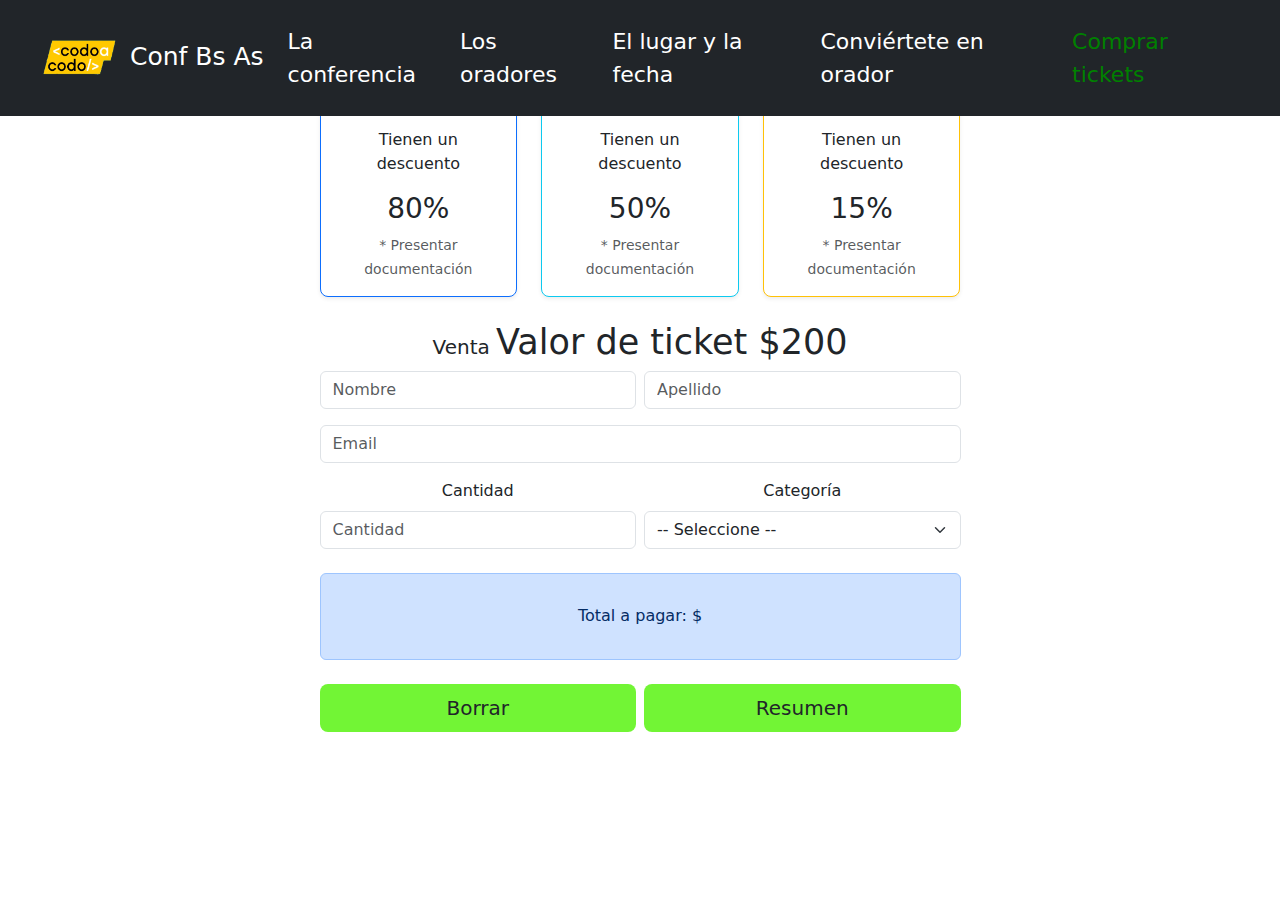
==== comprar-tickets.html @ fd96160b "javascript" ====
<!DOCTYPE html>
<html lang="es">

<head>
    <meta charset="UTF-8">
    <meta http-equiv="X-UA-Compatible" content="IE=edge">
    <meta name="viewport" content="width=device-width, initial-scale=1.0">
    <link rel="stylesheet" href="https://cdn.jsdelivr.net/npm/bootstrap@5.2.3/dist/css/bootstrap.min.css">
    <link rel="stylesheet" href="https://cdn.jsdelivr.net/npm/bootstrap@5.2.3/dist/js/bootstrap.bundle.min.js">
    <link rel="stylesheet" href="https://cdnjs.cloudflare.com/ajax/libs/font-awesome/6.4.0/css/all.min.css">
    <link rel="stylesheet" href="estilos.css">
    <title>Trabajo practico integrador</title>
</head>
<!-- navbar inicia -->

<body>
    <main>
        <nav class="navbar navbar-dark bg-dark fixed-top navbar-expand-lg">
            <div class="container-fluid">
                <a class="navbar-brand" href="index.html">
                    <img src="./img/codoacodo.png" alt="logo Codo a Codo">Conf Bs As</a>
                <button class="navbar-toggler" type="button" data-bs-toggle="collapse"
                    data-bs-target="#navbarSupportedContent" aria-controls="navbarSupportedContent"
                    aria-expanded="false" aria-label="Toggle navigation">
                    <span class="navbar-toggler-icon"></span>
                </button>
                <div class="collapse navbar-collapse justify-content-end" id="navbarSupportedContent">
                    <ul class="navbar-nav mb-2 mb-lg-0">
                        <li class="nav-item">
                            <a class="nav-link active" aria-current="page" href="#">La conferencia</a>
                        </li>
                        <li class="nav-item">
                            <a class="nav-link" href="#oradores">Los oradores</a>
                        </li>
                        <li class="nav-item">
                            <a class="nav-link" href="#lugar">El lugar y la fecha</a>
                        </li>
                        <li class="nav-item">
                            <a class="nav-link" href="#form-orador">Conviértete en orador</a>
                        </li>
                        <li class="nav-item">
                            <a class="nav-link btn-compra-tickets" href="comprar-tickets.html">Comprar tickets</a>
                        </li>
                    </ul>
                </div>
            </div>
        </nav>
    </main>
    <!-- navbar fin -->

    <!-- form precios inicia -->
    <main>

        <section class="container pt-section">
            <div class="row justify-content-center">
                <div class="col-lg-8 col-xl-7">

                    <div class="row row-cols-1 row-cols-md-3 text-center">
                        <div class="col">
                            <div class="card mb-4 rounded-3 shadow-sm border-primary">
                                <div class="card-header py-3 text-white bg-primary border-primary">
                                    <h4 class="my-0 fw-normal">Estudiante</h4>
                                </div>
                                <div class="card-body">
                                    <p>Tienen un descuento</p>
                                    <h3 class="card-title pricing-card-title">80%</h3>
                                    <small class="fw-light text-muted mt-3">* Presentar documentación</small>
                                </div>
                            </div>
                        </div>
                        <div class="col">
                            <div class="card mb-4 rounded-3 shadow-sm border-info">
                                <div class="card-header py-3 text-white bg-info border-info">
                                    <h4 class="my-0 fw-normal">Trainee</h4>
                                </div>
                                <div class="card-body">
                                    <p>Tienen un descuento</p>
                                    <h3 class="card-title pricing-card-title">50%</h3>
                                    <small class="fw-light text-muted mt-3">* Presentar documentación</small>
                                </div>
                            </div>
                        </div>
                        <div class="col">
                            <div class="card mb-4 rounded-3 shadow-sm border-warning">
                                <div class="card-header py-3 text-white bg-warning border-warning">
                                    <h4 class="my-0 fw-normal">Junior</h4>
                                </div>
                                <div class="card-body">
                                    <p>Tienen un descuento</p>
                                    <h3 class="card-title pricing-card-title">15%</h3>
                                    <small class="fw-light text-muted mt-3">* Presentar documentación</small>
                                </div>
                            </div>
                        </div>
                    </div>

                    <h2 class="titulo-gral">Venta <span>Valor de ticket $200</span></h2>

                    <form action="">
                        <div class="row gx-2">
                            <div class="col-md mb-3">
                                <input type="text" class="form-control" placeholder="Nombre" aria-label="Nombre"
                                    id="nombre" required>
                            </div>
                            <div class="col-md mb-3">
                                <input type="text" class="form-control" placeholder="Apellido" aria-label="Apellido"
                                    id="apellido" required>
                            </div>
                        </div>
                        <div class="row">
                            <div class="col mb-3">
                                <input type="email" class="form-control" placeholder="Email" aria-label="Email"
                                    id="mail" required>
                            </div>
                        </div>
                        <div class="row gx-2">
                            <div class="col-md mb-3">
                                <label for="cantidadTickets" class="form-label">Cantidad</label>
                                <input type="number" class="form-control" placeholder="Cantidad" aria-label="Cantidad"
                                    id="cantidadTickets" min="1" required>
                            </div>
                            <div class="col-md mb-3">
                                <label for="categoriaSelect" class="form-label">Categoría</label>
                                <select class="form-select" aria-label="Categoría" id="categoriaSelect">
                                    <option value="" selected>-- Seleccione --</option>
                                    <option value="0">Sin Categoria</option>
                                    <option value="1">Estudiante</option>
                                    <option value="2">Trainee</option>
                                    <option value="3">Junior</option>
                                </select>
                            </div>
                        </div>
                        <div class="alert alert-primary mt-2 mb-4" role="alert">
                            Total a pagar: $ <span id="totalPago" class="align-middle"></span>
                        </div>
                        <div class="row gx-2">
                            <div class="col-md mb-3">
                                <button type="reset" class="w-100 btn btn-lg btn-form" id="btnBorrar">Borrar</button>
                            </div>
                            <div class="col-md mb-3">
                                <button type="button" class="w-100 btn btn-lg btn-form" id="btnResumen">Resumen</button>
                            </div>
                        </div>
                    </form>
                </div>
            </div>
        </section>

    </main>
    <!-- form precios fin -->

        <!-- footer inicia
        <footer id="main-footer">
            <div class="container">
                <ul class="nav justify-content-center justify-content-lg-between align-items-center" id="listafooter">
                    <li class="nav-item">
                        <a class="nav-link" href="#">Preguntas <br> frecuentes</a>
                    </li>
                    <li class="nav-item">
                        <a class="nav-link" href="#">Contáctanos</a>
                    </li>
                    <li class="nav-item">
                        <a class="nav-link" href="#">Prensa</a>
                    </li>
                    <li class="nav-item">
                        <a class="nav-link" href="#">Conferencias</a>
                    </li>
                    <li class="nav-item">
                        <a class="nav-link" href="#">Términos y <br> condiciones</a>
                    </li>
                    <li class="nav-item">
                        <a class="nav-link" href="#">Privacidad</a>
                    </li>
                    <li class="nav-item">
                        <a class="nav-link" href="#">Estudiantes</a>
                    </li>
                </ul>
            </div>
        </footer>
        footer fin -->
        
        <script src="script.js"></script>
    
        <script src="https://cdn.jsdelivr.net/npm/@popperjs/core@2.11.6/dist/umd/popper.min.js"
            integrity="sha384-oBqDVmMz9ATKxIep9tiCxS/Z9fNfEXiDAYTujMAeBAsjFuCZSmKbSSUnQlmh/jp3" crossorigin="anonymous">
        </script>
        <script src="https://cdn.jsdelivr.net/npm/bootstrap@5.2.3/dist/js/bootstrap.min.js"
            integrity="sha384-cuYeSxntonz0PPNlHhBs68uyIAVpIIOZZ5JqeqvYYIcEL727kskC66kF92t6Xl2V" crossorigin="anonymous">
        </script>
    </body>
    
    </html>
---- estilos.css ----
*{
    margin: 0;
    padding: 0;
    box-sizing: border-box;
}

img{
    width: 100px;
}

.container-fluid{
    height: 100px;
    padding: 30px;
    font-size: 22px;
}
.navbar-brand{
    font-size: 25px;
}
.nav-link.btn-compra-tickets{
    color: green;
}
.container-fluid-fondo{
    background-image: linear-gradient(
        rgba(0,0,0,0.5),
        rgba(0,0,0,0.5)
    ), url(./img/ba1.jpg);
    background-position: center;
    background-repeat: no-repeat;
    background-size: cover;
    padding-top: 450px;
}
.conf{
    color: white;
    font-size: 22px;
    text-align: center;
    padding-right: 150px;
    padding-left: 850px;
    padding-bottom: 300px;
    text-align: right;
}
.hconf{
    font-size: 30px;
}
.pconf{
    font-size: 22px;
}
.titulo1{
    text-align: center;
    font-size: 20px;
}
span{
    font-size: 35px;
}
.row.row-cols-1.row-cols-md-3.g-4{    
    padding: 0 100px;
}
#ora{
    height: 600px;
}
.card-body{
    padding: 15px;
}
p{
    font-size: 16px;
}
.img-fluid{
    width: 100%;
}
.col-md.text-light{
    background-color: rgb(39, 43, 40);
    padding: 15px;
}
.col-lg-8.col-xl-7{
    padding-top: 50px;
    height: 500px;
    text-align: center;
}
h2{
    font-size: 20px;
}
#emailHelp{
    text-align: left;
}
.btn.btn-lg.btn-form{
    background-color: rgb(114, 245, 53);
}
#main-footer{
    background-color: rgb(10, 97, 119);
    height: 150px;
    text-align: center;
}
.nav-link{
    color: white;
}
#listafooter{
    padding-top: 50px;
}
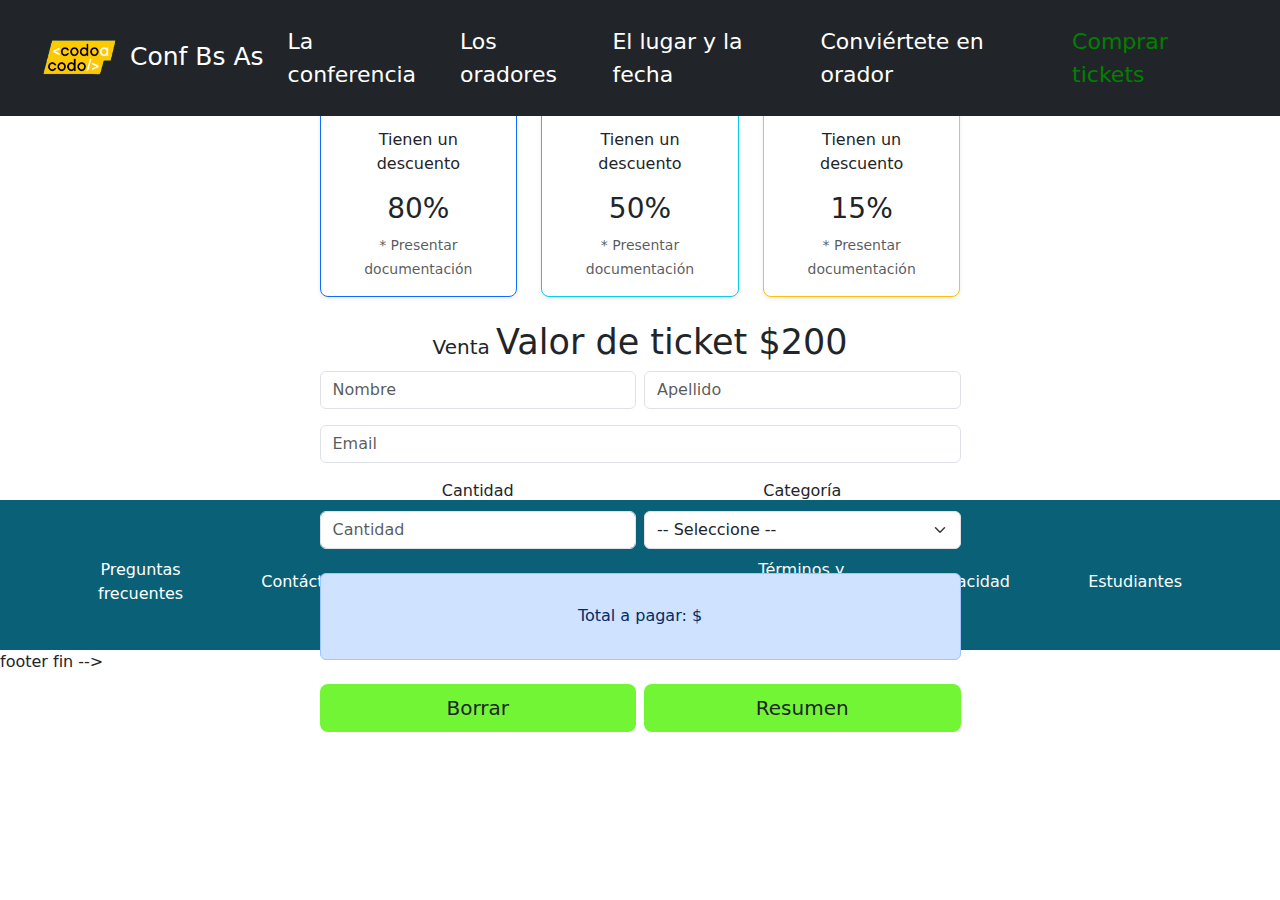
==== commit 34abda95: "javascript" ====
--- a/comprar-tickets.html
+++ b/comprar-tickets.html
@@ -149,7 +149,7 @@
     </main>
     <!-- form precios fin -->
 
-        <!-- footer inicia
+        <!--footer inicia -->
         <footer id="main-footer">
             <div class="container">
                 <ul class="nav justify-content-center justify-content-lg-between align-items-center" id="listafooter">
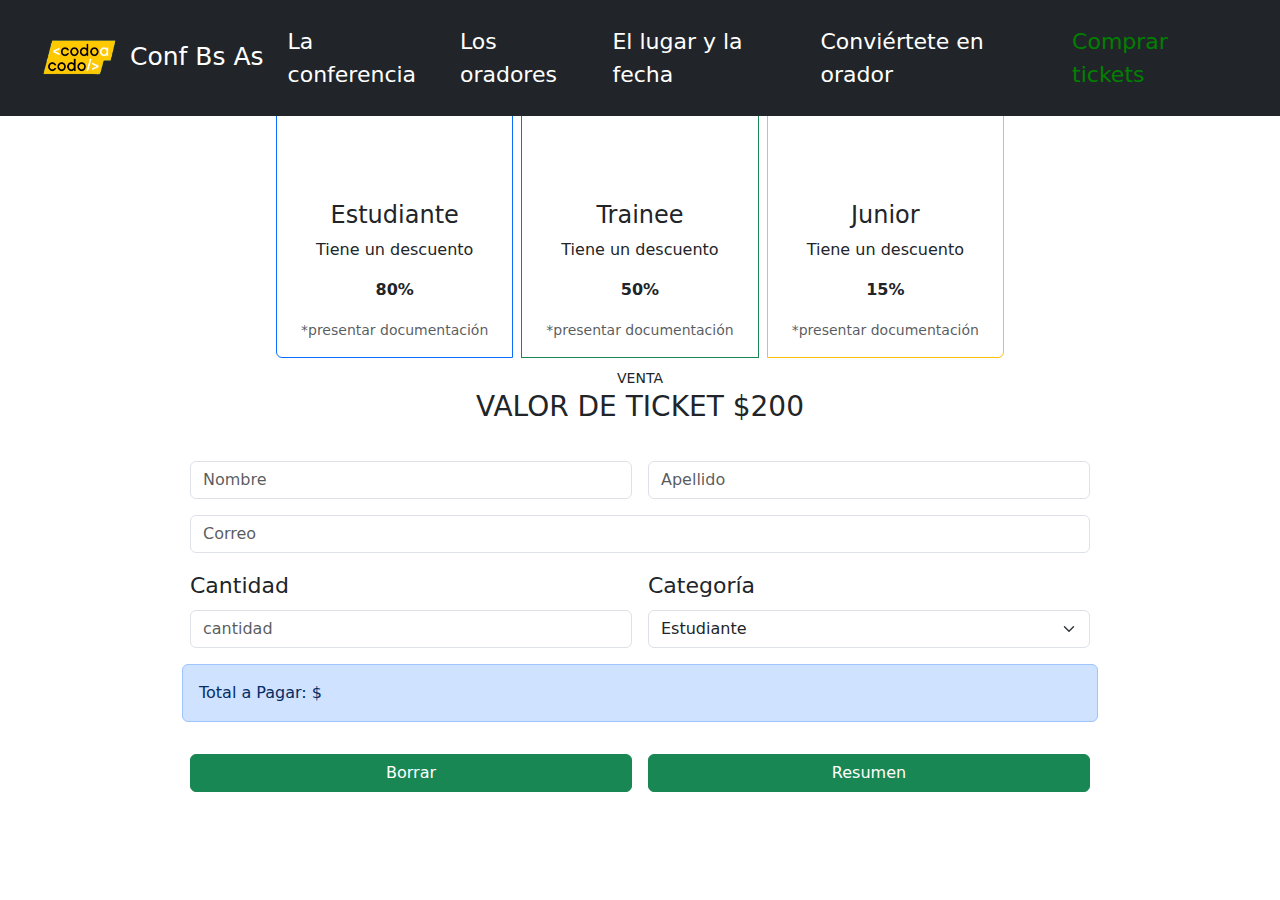
==== commit 49851f24: "tp integrador js" ====
--- a/comprar-tickets.html
+++ b/comprar-tickets.html
@@ -48,145 +48,111 @@
     </main>
     <!-- navbar fin -->
 
-    <!-- form precios inicia -->
-    <main>
 
-        <section class="container pt-section">
-            <div class="row justify-content-center">
-                <div class="col-lg-8 col-xl-7">
+     <!-- Cards descuento  -->
+     <div class="container fluid d-flex justify-content-center ">
+        <!--Card 1-->
+      <div class="card-group "  style="width: 46rem;">
+        <div class="card border border-primary text-center mx-1">
+          <div class="card-boddy">
+            <p class="card-text h4">Estudiante</p>
+            <p class="card-text">Tiene un descuento</p>
+            <p class="card-text"> <strong>80%</strong></p>
+            <p class="card-text text-muted"> <small> *presentar documentación</small></p>
+          </div>
+        </div>
+        <!--Card 2-->
+        <div class="card border border-success text-center mx-1" >
+          <div class="card-boddy">
+            <p class="card-text h4">Trainee</p>
+            <p class="card-text">Tiene un descuento</p>
+            <p class="card-text"> <strong>50%</strong></p>
+            <p class="card-text text-muted"><small> *presentar documentación</small></p>
+          </div>
+        </div>
+        <!--Card 3-->
+        <div class="card border border-warning text-center mx-1" >
+          <div class="card-boddy">
+            <p class="card-text h4">Junior</p>
+            <p class="card-text">Tiene un descuento</p>
+            <p class="card-text"> <strong>15%</strong></p>
+            <p class="card-text text-muted"><small> *presentar documentación</small></p>
+          </div>
+        </div>
+      </div>
+    </div>
+     <!-- Fin Cards descuento  -->
+  
+      
+      <div>
+        <p class="text-uppercase pt-2 mb-0 text-center">
+          <small>venta</small>
+        </p>
+        <p class="h3 text-uppercase text-center">valor de ticket $200</p>
+      </div>
+      
+  
+  
+       <!-- Formulario  -->
+   
+      <div class="container-fluid col-9">
+      <form class="row g-3" id="compraEntradas">
+        
+        <div class="col-md-6">
+          <input type="text" class="form-control" id="inputNombre" placeholder="Nombre"  aria-label="Nombre" >
+        </div>
+        <div class="col-md-6">
+          <input type="text" class="form-control" id="inputApellido" placeholder="Apellido"  aria-label="Apellido">
+        </div>
+        <div class="col-12">
+          <input type="email" class="form-control" id="inputEmail" placeholder="Correo" aria-label="Correo">
+        </div>
+        
+        <div class="col-md-6">
+          <label for="inputCantidad" class="form-label">Cantidad</label>
+          <input type="text" class="form-control" id="inputCantidad" placeholder="cantidad">
+        </div>
+        <div class="col-md-6">
+          <label for="inputCategoria" class="form-label">Categoría</label>
+          <select id="inputCategoria" class="form-select" >
+            <option selected>Estudiante</option>
+            <option>Trainee</option>
+            <option>Junior</option>
+            <option>General</option>
+          </select>
+        </div>
+    
+        <div class="alert alert-primary " role="alert" >
+          <p class="mb-0" id="importeTotal">Total a Pagar: $</p>
+        </div>
+        
+        <div class="col">
+            <button class="btn btn-success col-sm-12  botonEnviar" type="button" id="btnBorrar" onclick="borrar();">Borrar</button>
+        </div>
+        <div class="col">
+            <button class="btn btn-success col-sm-12 botonEnviar" type="button" id="btnResumen"  onclick="calcularTotal();">Resumen</button>
+          </div>
+        </div>
+      
+      </form>
+    </div>
+  
+  
+      <!-- fin de Formulario  -->
 
-                    <div class="row row-cols-1 row-cols-md-3 text-center">
-                        <div class="col">
-                            <div class="card mb-4 rounded-3 shadow-sm border-primary">
-                                <div class="card-header py-3 text-white bg-primary border-primary">
-                                    <h4 class="my-0 fw-normal">Estudiante</h4>
-                                </div>
-                                <div class="card-body">
-                                    <p>Tienen un descuento</p>
-                                    <h3 class="card-title pricing-card-title">80%</h3>
-                                    <small class="fw-light text-muted mt-3">* Presentar documentación</small>
-                                </div>
-                            </div>
-                        </div>
-                        <div class="col">
-                            <div class="card mb-4 rounded-3 shadow-sm border-info">
-                                <div class="card-header py-3 text-white bg-info border-info">
-                                    <h4 class="my-0 fw-normal">Trainee</h4>
-                                </div>
-                                <div class="card-body">
-                                    <p>Tienen un descuento</p>
-                                    <h3 class="card-title pricing-card-title">50%</h3>
-                                    <small class="fw-light text-muted mt-3">* Presentar documentación</small>
-                                </div>
-                            </div>
-                        </div>
-                        <div class="col">
-                            <div class="card mb-4 rounded-3 shadow-sm border-warning">
-                                <div class="card-header py-3 text-white bg-warning border-warning">
-                                    <h4 class="my-0 fw-normal">Junior</h4>
-                                </div>
-                                <div class="card-body">
-                                    <p>Tienen un descuento</p>
-                                    <h3 class="card-title pricing-card-title">15%</h3>
-                                    <small class="fw-light text-muted mt-3">* Presentar documentación</small>
-                                </div>
-                            </div>
-                        </div>
-                    </div>
 
-                    <h2 class="titulo-gral">Venta <span>Valor de ticket $200</span></h2>
+    <script src="./js/main.js"></script>
 
-                    <form action="">
-                        <div class="row gx-2">
-                            <div class="col-md mb-3">
-                                <input type="text" class="form-control" placeholder="Nombre" aria-label="Nombre"
-                                    id="nombre" required>
-                            </div>
-                            <div class="col-md mb-3">
-                                <input type="text" class="form-control" placeholder="Apellido" aria-label="Apellido"
-                                    id="apellido" required>
-                            </div>
-                        </div>
-                        <div class="row">
-                            <div class="col mb-3">
-                                <input type="email" class="form-control" placeholder="Email" aria-label="Email"
-                                    id="mail" required>
-                            </div>
-                        </div>
-                        <div class="row gx-2">
-                            <div class="col-md mb-3">
-                                <label for="cantidadTickets" class="form-label">Cantidad</label>
-                                <input type="number" class="form-control" placeholder="Cantidad" aria-label="Cantidad"
-                                    id="cantidadTickets" min="1" required>
-                            </div>
-                            <div class="col-md mb-3">
-                                <label for="categoriaSelect" class="form-label">Categoría</label>
-                                <select class="form-select" aria-label="Categoría" id="categoriaSelect">
-                                    <option value="" selected>-- Seleccione --</option>
-                                    <option value="0">Sin Categoria</option>
-                                    <option value="1">Estudiante</option>
-                                    <option value="2">Trainee</option>
-                                    <option value="3">Junior</option>
-                                </select>
-                            </div>
-                        </div>
-                        <div class="alert alert-primary mt-2 mb-4" role="alert">
-                            Total a pagar: $ <span id="totalPago" class="align-middle"></span>
-                        </div>
-                        <div class="row gx-2">
-                            <div class="col-md mb-3">
-                                <button type="reset" class="w-100 btn btn-lg btn-form" id="btnBorrar">Borrar</button>
-                            </div>
-                            <div class="col-md mb-3">
-                                <button type="button" class="w-100 btn btn-lg btn-form" id="btnResumen">Resumen</button>
-                            </div>
-                        </div>
-                    </form>
-                </div>
-            </div>
-        </section>
+    <script src="https://cdn.jsdelivr.net/npm/@popperjs/core@2.11.6/dist/umd/popper.min.js"
+        integrity="sha384-oBqDVmMz9ATKxIep9tiCxS/Z9fNfEXiDAYTujMAeBAsjFuCZSmKbSSUnQlmh/jp3" crossorigin="anonymous">
+    </script>
+    <script src="https://cdn.jsdelivr.net/npm/bootstrap@5.2.3/dist/js/bootstrap.min.js"
+        integrity="sha384-cuYeSxntonz0PPNlHhBs68uyIAVpIIOZZ5JqeqvYYIcEL727kskC66kF92t6Xl2V" crossorigin="anonymous">
+    </script>
 
-    </main>
-    <!-- form precios fin -->
 
-        <!--footer inicia -->
-        <footer id="main-footer">
-            <div class="container">
-                <ul class="nav justify-content-center justify-content-lg-between align-items-center" id="listafooter">
-                    <li class="nav-item">
-                        <a class="nav-link" href="#">Preguntas <br> frecuentes</a>
-                    </li>
-                    <li class="nav-item">
-                        <a class="nav-link" href="#">Contáctanos</a>
-                    </li>
-                    <li class="nav-item">
-                        <a class="nav-link" href="#">Prensa</a>
-                    </li>
-                    <li class="nav-item">
-                        <a class="nav-link" href="#">Conferencias</a>
-                    </li>
-                    <li class="nav-item">
-                        <a class="nav-link" href="#">Términos y <br> condiciones</a>
-                    </li>
-                    <li class="nav-item">
-                        <a class="nav-link" href="#">Privacidad</a>
-                    </li>
-                    <li class="nav-item">
-                        <a class="nav-link" href="#">Estudiantes</a>
-                    </li>
-                </ul>
-            </div>
-        </footer>
-        footer fin -->
-        
-        <script src="script.js"></script>
-    
-        <script src="https://cdn.jsdelivr.net/npm/@popperjs/core@2.11.6/dist/umd/popper.min.js"
-            integrity="sha384-oBqDVmMz9ATKxIep9tiCxS/Z9fNfEXiDAYTujMAeBAsjFuCZSmKbSSUnQlmh/jp3" crossorigin="anonymous">
-        </script>
-        <script src="https://cdn.jsdelivr.net/npm/bootstrap@5.2.3/dist/js/bootstrap.min.js"
-            integrity="sha384-cuYeSxntonz0PPNlHhBs68uyIAVpIIOZZ5JqeqvYYIcEL727kskC66kF92t6Xl2V" crossorigin="anonymous">
-        </script>
-    </body>
-    
-    </html>+   
+
+</body>
+
+</html>--- a/estilos.css
+++ b/estilos.css
@@ -60,6 +60,9 @@
 .card-body{
     padding: 15px;
 }
+.card-boddy{
+    padding: 200px 15px 15px 15px;
+}
 p{
     font-size: 16px;
 }
@@ -94,4 +97,4 @@
 }
 #listafooter{
     padding-top: 50px;
-}+}
